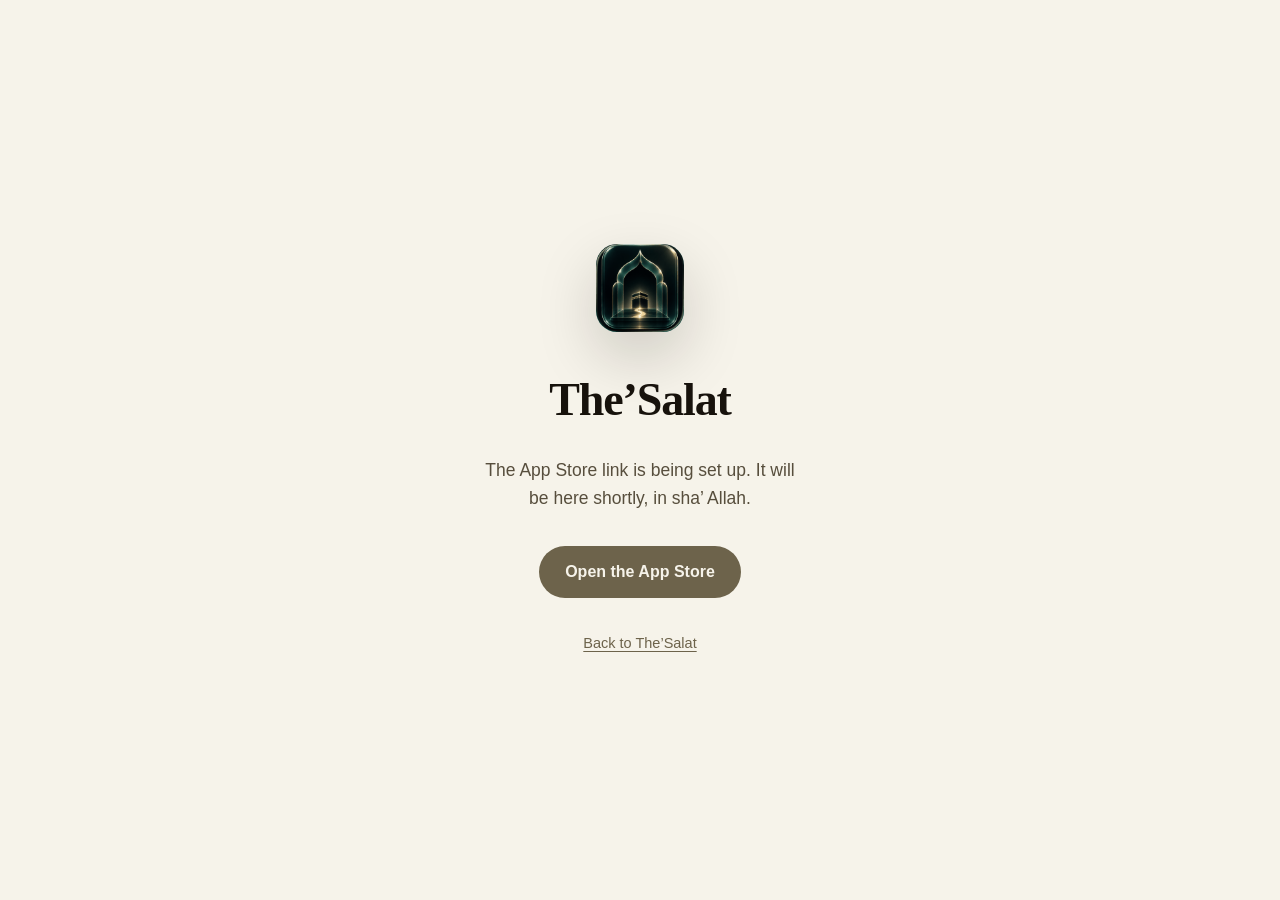
==== download/index.html @ c7c9c53c "The app as it now stands, under the name it now carries The site described an app that had moved on " ====
<!DOCTYPE html>
<html lang="en">
<head>
<meta charset="utf-8">
<meta name="viewport" content="width=device-width, initial-scale=1">
<title>Download The&rsquo;Salat</title>
<meta name="description" content="Download The'Salat on the App Store.">
<meta name="robots" content="noindex, follow">
<meta name="theme-color" media="(prefers-color-scheme: light)" content="#f6f3ea">
<meta name="theme-color" media="(prefers-color-scheme: dark)" content="#16110a">
<link rel="icon" href="../assets/icon.png">
<link rel="apple-touch-icon" href="../assets/icon.png">
<link rel="stylesheet" href="../style.css">
</head>
<body>

<main class="redirect" id="main">
  <img class="mark" src="../assets/icon.png" alt="" width="88" height="88">
  <h1 class="serif">The&rsquo;Salat</h1>

  <p class="line" id="line">Taking you to the App&nbsp;Store.</p>

  <!-- ================================================================
       THE APP STORE LINK. This href is the only one on the whole site.
       Everything else, including the badge in the hero, points at this
       page. Replace the URL below with the real listing URL and the
       whole site is correct.

         https://apps.apple.com/app/id0000000000
                                      ^^^^^^^^^^
       While the id is still all zeros this page knows the link is not
       ready, so it stays put and says so instead of sending anyone to
       a broken App Store page. The moment you paste a real id it
       redirects on its own.
       ================================================================ -->
  <p><a class="btn" id="go" href="https://apps.apple.com/app/id0000000000">Open the App&nbsp;Store <svg class="chev" viewBox="0 0 16 16" fill="none" stroke-width="2" stroke-linecap="round" stroke-linejoin="round" aria-hidden="true"><path d="M6 3.5L10.5 8 6 12.5"/></svg></a></p>

  <p class="back"><a href="../">Back to The&rsquo;Salat</a></p>
</main>

<script>
(function () {
  var go = document.getElementById("go");
  var line = document.getElementById("line");
  var url = go.getAttribute("href");

  // The placeholder id, and nothing else, is what marks the link unset.
  if (url.indexOf("id0000000000") === -1) {
    location.replace(url);
    return;
  }

  document.title = "The’Salat is on its way";
  line.textContent = "The App Store link is being set up. It will be here shortly, in sha’ Allah.";
  go.setAttribute("aria-disabled", "true");
  go.classList.add("is-waiting");
  go.addEventListener("click", function (e) { e.preventDefault(); });
})();
</script>
</body>
</html>
---- style.css ----
/* The'Salat — Bayt: the bilingual editorial.
   ------------------------------------------------------------------
   Typography is the design. Poster-scale New York serif English in
   duet with monumental gold Arabic, set on warm paper with ruled
   lines and a wide asymmetric margin. One emerald accent, spent with
   intent. Screenshots are artifacts placed in the composition.
   Dark mode is "night paper": ink and paper swap roles, the gold
   stays. Fully self-contained: system fonts, inline SVG, no CDNs. */

:root {
  --paper: #f6f3ea;
  --paper-2: #efeadd;
  --ink: #17120c;
  --ink-2: #574e3d;
  --ink-3: #6d634b;
  --rule: rgba(23, 18, 12, 0.22);
  --rule-strong: #17120c;
  --emerald: #1d5a41;
  --emerald-soft: rgba(29, 90, 65, 0.09);
  --gold: #97781f;
  --gold-ghost: rgba(151, 120, 31, 0.22);
  --shadow: 0 24px 60px rgba(23, 18, 12, 0.18);
  --ease-out: cubic-bezier(0.16, 1, 0.3, 1);
  --ease: cubic-bezier(0.3, 0, 0.4, 1);

  /* Motion tokens (transitions.dev scale) */
  --duration-quick: 150ms;
  --duration-fast: 250ms;
  --duration-medium: 350ms;
  --duration-slow: 400ms;
  --ease-smooth-out: cubic-bezier(0.22, 1, 0.36, 1);
}

@media (prefers-color-scheme: dark) {
  :root {
    --paper: #16110a;
    --paper-2: #1d1710;
    --ink: #f0e9d8;
    --ink-2: #beb298;
    --ink-3: #8d8168;
    --rule: rgba(240, 233, 216, 0.24);
    --rule-strong: #f0e9d8;
    --emerald: #7fc4a2;
    --emerald-soft: rgba(127, 196, 162, 0.1);
    --gold: #d3b465;
    --gold-ghost: rgba(211, 180, 101, 0.19);
    --shadow: 0 24px 60px rgba(0, 0, 0, 0.55);
  }
}

* { margin: 0; padding: 0; box-sizing: border-box; }

html { scroll-behavior: smooth; }
@supports (interpolate-size: allow-keywords) {
  html { interpolate-size: allow-keywords; }
}

body {
  font: 17px/1.65 -apple-system, BlinkMacSystemFont, "SF Pro Text", "Segoe UI", sans-serif;
  background: var(--paper);
  color: var(--ink);
  -webkit-font-smoothing: antialiased;
  overflow-x: hidden;
}

.serif { font-family: "New York", "Iowan Old Style", Georgia, "Times New Roman", serif; }
.ar { font-family: "Geeza Pro", "Baghdad", "Al Bayan", "New York", serif; }

h1, h2, h3 { text-wrap: balance; }

a { color: var(--emerald); text-decoration-thickness: 1px; text-underline-offset: 3px; }
a, button, summary { touch-action: manipulation; }
@media (hover: hover) and (pointer: fine) {
  a:hover { text-decoration-thickness: 2px; }
}

:focus-visible {
  outline: 2px solid var(--emerald);
  outline-offset: 3px;
}

.wrap { max-width: 1140px; margin: 0 auto; padding: 0 clamp(20px, 4vw, 48px); position: relative; }

.skip {
  position: absolute; left: 16px; top: -48px; z-index: 100;
  background: var(--emerald); color: var(--paper);
  padding: 10px 18px; font-weight: 600; text-decoration: none;
  transition: top 0.2s var(--ease);
}
.skip:focus-visible { top: 0; }

/* ------------------------------------------------------------------
   Masthead */
nav {
  position: sticky; top: 0; z-index: 50;
  background: color-mix(in srgb, var(--paper) 92%, transparent);
  backdrop-filter: blur(14px);
  -webkit-backdrop-filter: blur(14px);
  border-bottom: 1px solid transparent;
  transition: border-color 0.4s var(--ease);
}
nav.scrolled { border-bottom-color: var(--rule); }
.nav-inner { display: flex; align-items: center; gap: 24px; height: 66px; }
.brand { display: flex; align-items: baseline; gap: 10px; text-decoration: none; color: var(--ink); }
.brand .name { font-size: 24px; font-weight: 600; letter-spacing: -0.01em; }
.brand .ar { font-size: 17px; color: var(--gold); }
.nav-links { margin-left: auto; display: flex; gap: 20px; font-size: 14.5px; align-items: center; }
.nav-links a {
  color: var(--ink-2); text-decoration: none;
  position: relative; padding: 10px 0;
  transition: color var(--duration-quick) ease;
}
.nav-links a::after {
  content: ""; position: absolute; left: 0; right: 0; bottom: 4px;
  height: 1px; background: var(--emerald);
  transform: scaleX(0); transform-origin: left center;
  transition: transform var(--duration-fast) var(--ease-smooth-out);
}
@media (hover: hover) and (pointer: fine) {
  .nav-links a:hover { color: var(--emerald); }
  .nav-links a:hover::after { transform: scaleX(1); }
}
.chip {
  font-size: 11px; letter-spacing: 0.14em; text-transform: uppercase; font-weight: 700;
  color: var(--ink-2); border: 1px solid var(--rule); padding: 6px 12px; border-radius: 999px;
  white-space: nowrap;
}
.menu-btn {
  display: none; margin-left: auto;
  width: 42px; height: 42px;
  background: transparent; border: 1px solid var(--rule);
  color: var(--ink); font-size: 19px; line-height: 1; cursor: pointer;
  transition: transform 0.15s var(--ease-out);
}
.menu-btn:active { transform: scale(0.94); }

/* ------------------------------------------------------------------
   Editorial grammar */
.rule-x {
  height: 1px; background: var(--rule); border: 0;
  transform-origin: left center;
}
.reveal-rule { transform: scaleX(0); transition: transform 1.1s var(--ease-out); }
.reveal-rule.in { transform: scaleX(1); }

.meta {
  font-size: 11.5px; letter-spacing: 0.2em; text-transform: uppercase;
  color: var(--ink-2); font-weight: 700;
}
.meta .sep { color: var(--gold); margin: 0 6px; }

/* Monumental ghost Arabic behind a section. Drifts slower than the page
   (JS writes the `translate` property) so it reads as a deeper layer. */
.ghost {
  position: absolute; z-index: 0;
  font-size: clamp(150px, 22vw, 320px);
  line-height: 1.1;
  color: var(--gold-ghost);
  pointer-events: none;
  user-select: none;
  white-space: nowrap;
  will-change: translate;
}

section, header.hero { position: relative; overflow: hidden; }

/* Line-rise reveal for display type */
.rise { display: block; overflow: hidden; }
.rise > span { display: block; transform: translateY(110%); transition: transform 0.9s var(--ease-out); }
.in .rise > span { transform: none; }
.in .rise:nth-of-type(2) > span { transition-delay: 0.08s; }
.in .rise:nth-of-type(3) > span { transition-delay: 0.16s; }

.reveal { opacity: 0; transform: translateY(22px); transition: opacity 0.8s var(--ease-out), transform 0.8s var(--ease-out); }
.reveal.in { opacity: 1; transform: none; }
.stagger > * { opacity: 0; transform: translateY(18px); transition: opacity 0.7s var(--ease-out), transform 0.7s var(--ease-out); }
.stagger.in > * { opacity: 1; transform: none; }
.stagger.in > *:nth-child(2) { transition-delay: 0.07s; }
.stagger.in > *:nth-child(3) { transition-delay: 0.14s; }
.stagger.in > *:nth-child(4) { transition-delay: 0.21s; }
.stagger.in > *:nth-child(5) { transition-delay: 0.28s; }
.stagger.in > *:nth-child(6) { transition-delay: 0.35s; }
.stagger.done > * { transition-delay: 0s; }

/* ------------------------------------------------------------------
   Hero */
header.hero { padding: clamp(30px, 4vw, 48px) 0 clamp(40px, 5vw, 64px); }
.hero .ghost { top: -0.18em; right: -0.06em; }
.hero .meta-row { margin-top: 10px; display: flex; align-items: center; gap: 16px; }
.hero .meta-row .rule-x { flex: 1; }
h1.display {
  margin-top: clamp(20px, 3vw, 34px);
  font-size: clamp(44px, 7vw, 92px);
  line-height: 1;
  font-weight: 600;
  letter-spacing: -0.025em;
}
h1.display em { font-style: italic; color: var(--emerald); letter-spacing: -0.02em; padding-right: 0.06em; }
.hero .after-rule { margin-top: clamp(20px, 2.6vw, 32px); }
.hero-foot {
  margin-top: clamp(22px, 3vw, 34px);
  display: grid; grid-template-columns: minmax(0, 1.1fr) minmax(0, 0.9fr);
  gap: clamp(28px, 5vw, 72px);
  align-items: start;
}
.standfirst { font-size: clamp(18px, 1.6vw, 21px); line-height: 1.6; color: var(--ink-2); max-width: 44ch; }
.standfirst strong { color: var(--ink); font-weight: 600; }
.hero-ctas { margin-top: 26px; display: flex; gap: 14px; flex-wrap: wrap; align-items: center; }

/* Promise strip: its own slim band under the hero, not part of the hero stack */
.promise { padding: 0 0 clamp(28px, 4vw, 40px); }
.promise .free-line {
  border-top: 1px solid var(--rule);
  padding-top: 18px;
  font-size: 14px; color: var(--ink-2);
  display: flex; gap: 8px 22px; flex-wrap: wrap;
}
.free-line span { display: inline-flex; align-items: center; gap: 6px; }
.free-line svg { width: 13px; height: 13px; stroke: var(--gold); }

.hero-shot { position: relative; min-height: 320px; }
.hero-shot .phone {
  position: absolute; right: clamp(-36px, -2vw, 0px); top: -104px;
  transform: rotate(6deg);
  --pw: min(336px, 27vw);
}

.btn {
  display: inline-flex; align-items: center; gap: 8px;
  padding: 13px 26px; border-radius: 999px;
  background: var(--emerald); color: var(--paper);
  font-weight: 600; font-size: 16px; text-decoration: none;
  transition: transform var(--duration-quick) var(--ease-out), filter var(--duration-quick) ease;
}
@media (prefers-color-scheme: dark) {
  .btn { color: #0d2419; }
}
.btn .chev { width: 14px; height: 14px; stroke: currentColor; transition: transform var(--duration-fast) var(--ease-smooth-out); }
@media (hover: hover) and (pointer: fine) {
  .btn:hover { filter: brightness(1.08); }
  .btn:hover .chev { transform: translateX(3px); }
}
.btn:active { transform: scale(0.97); }
.store-badge {
  display: inline-flex; align-items: center; gap: 11px;
  padding: 10px 18px; border-radius: 14px;
  background: var(--ink); color: var(--paper);
}
.store-badge svg { width: 26px; height: 26px; fill: currentColor; }
.store-badge .bt { text-align: left; line-height: 1.15; }
.store-badge .bt small { display: block; font-size: 10.5px; letter-spacing: 0.03em; opacity: 0.75; }
.store-badge .bt b { font-size: 19px; font-weight: 600; font-family: -apple-system, BlinkMacSystemFont, sans-serif; }
.store-badge[aria-disabled="true"] { opacity: 0.75; cursor: default; }
/* The badge is a live link now that the app has shipped. */
a.store-badge {
  text-decoration: none;
  transition: transform var(--duration-quick) var(--ease-out), opacity var(--duration-quick) ease;
}
@media (hover: hover) and (pointer: fine) {
  a.store-badge:hover { opacity: 0.85; }
}
a.store-badge:active { transform: scale(0.97); }

/* ------------------------------------------------------------------
   Editorial spreads */
.spread { padding: clamp(64px, 8vw, 104px) 0; }
.spread .top-rule { margin-bottom: clamp(40px, 6vw, 64px); }
.spread .grid {
  display: grid; grid-template-columns: minmax(0, 1.05fr) minmax(0, 0.95fr);
  gap: clamp(32px, 6vw, 88px);
  align-items: center;
  position: relative; z-index: 1;
}
.spread.flip .grid > .shot { order: -1; }
.spread h2 {
  font-size: clamp(34px, 4.6vw, 60px);
  line-height: 1.02;
  font-weight: 600;
  letter-spacing: -0.02em;
}
.spread h2 em { font-style: italic; color: var(--emerald); }
.spread .lede { margin-top: 20px; font-size: 18.5px; color: var(--ink-2); max-width: 46ch; }
.spread ul.points { margin-top: 26px; list-style: none; max-width: 52ch; }
.spread ul.points li {
  padding: 13px 0; border-top: 1px solid var(--rule);
  color: var(--ink-2); font-size: 16.5px; line-height: 1.55;
}
.spread ul.points li:last-child { border-bottom: 1px solid var(--rule); }
.spread ul.points strong { color: var(--ink); font-weight: 600; }
.spread .shot { justify-self: center; position: relative; }
.spread .shot .phone { will-change: transform; }
.spread .shot figcaption {
  margin-top: 14px; font-size: 13.5px; color: var(--ink-3);
  text-align: center; max-width: 34ch; margin-inline: auto;
}

/* ghost placement per spread: anchored over the phone column, clear of copy */
#nearby .ghost { top: 0.05em; right: -0.06em; }
#day .ghost { bottom: -0.12em; left: -0.06em; }
#widget .ghost { top: 0.02em; right: -0.06em; }
#reminders .ghost { bottom: -0.12em; left: -0.06em; }

/* Centered teaching spread */
.spread.center-spread { text-align: center; }
.spread.center-spread .ghost { top: -0.1em; left: 50%; transform: translateX(-50%); }
.spread.center-spread h2 { font-size: clamp(38px, 5.4vw, 72px); max-width: 14ch; margin-inline: auto; }
.spread.center-spread .lede { margin-inline: auto; max-width: 54ch; }
.spread.center-spread .shot { margin-top: 44px; position: relative; z-index: 1; }
.spread.center-spread .phone { --pw: min(300px, 74vw); }

/* ------------------------------------------------------------------
   iPhone frame — iPhone Pro Max geometry (6.9" screens are 1320x2868;
   outer shell lands at the real 77.6x163mm proportions). The ::before
   layer draws the physical side controls just proud of the shell:
   Action button and volume up/down on the left, side button on the
   right, each with a vertical metal sheen. */
.phone {
  --pw: min(320px, 76vw);
  width: var(--pw);
  position: relative;
  border-radius: calc(var(--pw) * 0.172);
  padding: calc(var(--pw) * 0.042);
  background: linear-gradient(165deg, #33383c, #15181a 36%, #0b0d0e 84%);
  border: 1px solid rgba(255, 255, 255, 0.16);
  box-shadow:
    var(--shadow),
    inset 0 1px 0 rgba(255, 255, 255, 0.1),
    inset 0 0 0 2px rgba(255, 255, 255, 0.05),
    inset 0 0 0 5px rgba(0, 0, 0, 0.6);
  display: inline-block;
}
.phone::before {
  content: "";
  position: absolute; inset: calc(var(--pw) * -0.007);
  border-radius: inherit;
  pointer-events: none;
  z-index: -1;
  background:
    /* action button (left, high) */
    linear-gradient(180deg, #3b4043, #202426 15%, #14171a 85%, #060708) left 0 top 18% / calc(var(--pw) * 0.018) 4.2% no-repeat,
    /* volume up / down (left) */
    linear-gradient(180deg, #3b4043, #202426 15%, #14171a 85%, #060708) left 0 top 27.5% / calc(var(--pw) * 0.018) 7% no-repeat,
    linear-gradient(180deg, #3b4043, #202426 15%, #14171a 85%, #060708) left 0 top 37% / calc(var(--pw) * 0.018) 7% no-repeat,
    /* side button (right) */
    linear-gradient(180deg, #3b4043, #202426 15%, #14171a 85%, #060708) right 0 top 29% / calc(var(--pw) * 0.018) 10.5% no-repeat;
}
.phone::after {
  content: "";
  position: absolute; inset: 0;
  border-radius: inherit;
  pointer-events: none;
  background: linear-gradient(100deg, transparent 20%, rgba(255, 255, 255, 0.08) 47%, transparent 55%);
}
.phone img, .phone video {
  display: block; width: 100%;
  aspect-ratio: 1320 / 2868; object-fit: cover;
  border-radius: calc(var(--pw) * 0.13);
}

/* ------------------------------------------------------------------
   Themes */
#themes { padding: clamp(64px, 8vw, 104px) 0; text-align: center; }
#themes h2 { font-size: clamp(34px, 4.6vw, 60px); font-weight: 600; letter-spacing: -0.02em; line-height: 1.05; }
#themes .lede { margin: 18px auto 0; font-size: 18.5px; color: var(--ink-2); max-width: 56ch; }
.themes-strip {
  margin-top: 48px;
  display: flex; justify-content: center; align-items: flex-end; gap: clamp(14px, 3vw, 34px);
  flex-wrap: wrap;
}
.themes-strip .phone { --pw: min(250px, 70vw); }
.themes-strip .t { text-align: center; }
.themes-strip .t.mid { transform: translateY(-22px); }
.themes-strip figcaption { margin-top: 12px; font-size: 14px; color: var(--ink-2); font-style: italic; }
.theme-roll { margin: 36px auto 0; max-width: 66ch; font-size: 15.5px; color: var(--ink-2); line-height: 1.8; }
.theme-roll b { color: var(--ink); font-weight: 600; }

/* ------------------------------------------------------------------
   How the times stay right — the trust ledger, ruled like the details */
#trust { padding: clamp(64px, 8vw, 104px) 0; }
#trust .ghost { bottom: -0.14em; left: -0.06em; }
#trust > .wrap { position: relative; z-index: 1; }
#trust .lede { margin-top: 20px; font-size: 18.5px; color: var(--ink-2); max-width: 66ch;
  text-align: justify; text-justify: inter-word; hyphens: auto; -webkit-hyphens: auto; }

/* ------------------------------------------------------------------
   Why The'Salat — two ruled columns */
#mission { padding: clamp(64px, 8vw, 104px) 0; }
#mission .lede { margin-top: 20px; font-size: 18.5px; color: var(--ink-2); max-width: 66ch;
  text-align: justify; text-justify: inter-word; hyphens: auto; -webkit-hyphens: auto; }
.versus {
  margin-top: 48px;
  display: grid; grid-template-columns: 1fr 1fr;
  border-top: 2px solid var(--rule-strong);
}
.versus .col { padding: 30px clamp(18px, 3vw, 40px) 8px 0; }
.versus .col + .col { border-left: 1px solid var(--rule); padding-left: clamp(18px, 3vw, 40px); padding-right: 0; }
.versus h3 { font-size: 21px; font-weight: 600; letter-spacing: -0.01em; margin-bottom: 18px; }
.versus .col.other h3 { color: var(--ink-3); }
.versus .col.salat h3 { color: var(--emerald); }
.versus ul { list-style: none; }
.versus li {
  padding: 12px 0 12px 30px; position: relative;
  color: var(--ink-2); font-size: 16px; line-height: 1.55;
  border-top: 1px solid var(--rule);
}
.versus li::before {
  position: absolute; left: 0; top: 13px;
  font-size: 14px; font-weight: 700;
}
.versus .col.other li::before { content: "✕"; color: var(--ink-3); }
.versus .col.salat li::before { content: "✓"; color: var(--emerald); }
.versus .col.salat li strong { color: var(--ink); }
#mission .coda { margin-top: 44px; font-size: 18.5px; color: var(--ink-2); max-width: 66ch;
  text-align: justify; text-justify: inter-word; hyphens: auto; -webkit-hyphens: auto; }
#mission .coda .ar { color: var(--gold); }

/* ------------------------------------------------------------------
   Details — ruled editorial list */
#features { padding: clamp(64px, 8vw, 104px) 0; }
#features h2 { font-size: clamp(34px, 4.6vw, 60px); font-weight: 600; letter-spacing: -0.02em; line-height: 1.05; }
.details-list {
  margin-top: 40px;
  display: grid; grid-template-columns: 1fr 1fr;
  column-gap: clamp(32px, 6vw, 88px);
}
.detail { padding: 22px 0; border-top: 1px solid var(--rule); }
.detail h3 { font-size: 18px; font-weight: 600; letter-spacing: -0.01em; }
.detail h3::before { content: "◆"; color: var(--gold); font-size: 10px; vertical-align: 3px; margin-right: 10px; }
.detail p { margin-top: 7px; color: var(--ink-2); font-size: 15.5px; line-height: 1.6; }

/* ------------------------------------------------------------------
   FAQ */
#faq { padding: clamp(64px, 8vw, 104px) 0; }
#faq h2 { font-size: clamp(34px, 4.6vw, 60px); font-weight: 600; letter-spacing: -0.02em; line-height: 1.05; }
.faq { margin-top: 36px; max-width: 780px; }
.faq details { border-top: 1px solid var(--rule); }
.faq details:last-child { border-bottom: 1px solid var(--rule); }
.faq summary {
  cursor: pointer; list-style: none; padding: 20px 0;
  font-size: 18px; font-weight: 600; color: var(--ink);
  display: flex; justify-content: space-between; align-items: center; gap: 16px;
  transition: color var(--duration-quick) ease;
}
@media (hover: hover) and (pointer: fine) {
  .faq summary:hover { color: var(--emerald); }
}
.faq summary::-webkit-details-marker { display: none; }
.faq summary::after {
  content: "+"; color: var(--gold); font-size: 26px; font-weight: 300; line-height: 1;
  transition: transform var(--duration-fast) var(--ease-smooth-out);
}
.faq details[open] summary::after { transform: rotate(45deg); }
/* Close (to base state) reads the base duration: faster than the open */
.faq details::details-content {
  block-size: 0; overflow: clip;
  transition: block-size var(--duration-fast) var(--ease-smooth-out), content-visibility var(--duration-fast) allow-discrete;
}
.faq details[open]::details-content {
  block-size: auto;
  transition-duration: var(--duration-medium);
}
.faq details p { color: var(--ink-2); font-size: 16px; padding: 0 0 22px; margin: 0; max-width: 68ch;
  text-align: justify; text-justify: inter-word; hyphens: auto; -webkit-hyphens: auto; }

/* ------------------------------------------------------------------
   For masjids — the one drenched moment */
#masjids { padding: clamp(64px, 8vw, 104px) 0 0; }
.band {
  position: relative; overflow: hidden;
  background: #1d5a41; color: #f6f3ea;
  padding: clamp(56px, 8vw, 96px) 0;
}
.band .ghost { color: rgba(246, 243, 234, 0.07); top: -0.15em; right: -0.05em; }
.band .inner { position: relative; z-index: 1; max-width: 720px; }
.band h2 { font-size: clamp(34px, 4.6vw, 58px); font-weight: 600; letter-spacing: -0.02em; line-height: 1.04; }
.band p { margin-top: 20px; font-size: 18px; line-height: 1.65; color: rgba(246, 243, 234, 0.85); max-width: 56ch; }
.band .btn { margin-top: 30px; background: #e9d18b; color: #241c07; }
.band .btn:hover { filter: brightness(1.04); }

/* ------------------------------------------------------------------
   Footer */
footer { padding: clamp(48px, 6vw, 72px) 0 64px; }
footer .rule-x.heavy { height: 2px; background: var(--rule-strong); margin-bottom: 40px; }
.foot-dua { text-align: center; font-size: 24px; color: var(--gold); }
.foot-dua .tr {
  display: block; margin-top: 8px;
  font-family: -apple-system, BlinkMacSystemFont, sans-serif;
  font-size: 11.5px; letter-spacing: 0.18em; text-transform: uppercase; color: var(--ink-3);
}
.foot { margin-top: 40px; display: flex; gap: 24px; flex-wrap: wrap; align-items: center; font-size: 14.5px; color: var(--ink-3); }
.foot .links { margin-left: auto; display: flex; gap: 20px; }
.foot a { color: var(--ink-2); text-decoration: none; border-bottom: 1px solid var(--rule); transition: color var(--duration-quick) ease, border-color var(--duration-quick) ease; }
@media (hover: hover) and (pointer: fine) {
  .foot a:hover { color: var(--emerald); border-bottom-color: var(--emerald); }
}

/* ------------------------------------------------------------------
   Legal / support pages */
.doc { max-width: 760px; margin: 0 auto; padding: 56px 24px 90px; }
.doc h1 { font-size: clamp(34px, 4.5vw, 48px); font-weight: 600; letter-spacing: -0.02em; margin-bottom: 8px; }
.doc .date { color: var(--ink-3); font-size: 13px; letter-spacing: 0.08em; text-transform: uppercase; margin-bottom: 8px; }
.doc > .date + * { margin-top: 30px; }
.doc h2 { font-size: 23px; margin: 40px 0 12px; padding-top: 18px; border-top: 1px solid var(--rule); }
.doc p, .doc li { color: var(--ink-2); text-align: justify; text-justify: inter-word; hyphens: auto; -webkit-hyphens: auto; }
.doc ul, .doc ol { padding-left: 22px; margin: 12px 0; }
.doc ol li::marker { color: var(--gold); font-variant-numeric: tabular-nums; }
.doc li { margin: 8px 0; }
.doc strong, .doc em { color: var(--ink); }

/* ------------------------------------------------------------------
   /download — the one shareable link that hands people to the App Store.
   Almost nobody reads this page; it is gone in a blink. It still gets the
   paper and the serif, because the blink is the only thing some visitors
   will ever have seen of the site. */
.redirect {
  min-height: 100svh;
  display: flex; flex-direction: column; align-items: center; justify-content: center;
  gap: 4px;
  padding: 40px 24px; text-align: center;
}
.redirect .mark {
  width: 88px; height: 88px; border-radius: 21px;
  box-shadow: var(--shadow);
  margin-bottom: 26px;
}
.redirect h1 { font-size: clamp(34px, 5vw, 46px); font-weight: 600; letter-spacing: -0.025em; }
.redirect .line {
  margin-top: 14px; margin-bottom: 30px;
  color: var(--ink-2); font-size: 17.5px; line-height: 1.6;
  max-width: 34ch;
}
.redirect .btn.is-waiting { background: var(--ink-3); cursor: default; }
.redirect .btn.is-waiting .chev { display: none; }
.redirect .back { margin-top: 30px; font-size: 14.5px; }
.redirect .back a { color: var(--ink-3); }

/* Demo page */
#motion { padding: clamp(56px, 7vw, 90px) 0; text-align: center; }
#motion h2 { font-size: clamp(34px, 4.6vw, 60px); font-weight: 600; letter-spacing: -0.02em; line-height: 1.05; }
#motion .lede { margin: 18px auto 0; font-size: 18.5px; color: var(--ink-2); max-width: 58ch; }
#motion .phone { --pw: min(290px, 72vw); margin-top: 40px; }
.motion-ctl {
  margin-top: 22px;
  display: inline-flex; align-items: center; gap: 8px;
  padding: 9px 18px; border-radius: 999px;
  background: transparent; border: 1px solid var(--rule);
  color: var(--ink-2); font-size: 14px; cursor: pointer;
  transition: border-color 0.2s ease, color 0.2s ease, transform 0.15s var(--ease-out);
}
@media (hover: hover) and (pointer: fine) {
  .motion-ctl:hover { border-color: var(--emerald); color: var(--emerald); }
}
.motion-ctl:active { transform: scale(0.96); }

/* ------------------------------------------------------------------
   Reduced motion */
@media (prefers-reduced-motion: reduce) {
  html { scroll-behavior: auto; }
  .reveal, .stagger > * { opacity: 1; transform: none; transition: none; }
  .rise > span { transform: none; transition: none; }
  .reveal-rule { transform: none; transition: none; }
  .faq details::details-content { transition: none; }
  .btn, .menu-btn, .motion-ctl, .btn .chev, .nav-links a::after { transition: none; }
  .btn:active, .menu-btn:active, .motion-ctl:active { transform: none; }
}

/* ------------------------------------------------------------------
   Responsive */
@media (max-width: 980px) {
  .hero-shot .phone { --pw: min(240px, 28vw); }
}
@media (max-width: 900px) {
  h1.display { max-width: none; }
  .hero-foot { grid-template-columns: 1fr; }
  .hero-shot { min-height: 0; margin-top: 10px; }
  .hero-shot .phone { position: static; transform: rotate(3deg); --pw: min(260px, 62vw); }
  .spread .grid { grid-template-columns: 1fr; }
  .spread .grid > .shot, .spread.flip .grid > .shot { order: -1; }
  .spread .shot .phone { --pw: min(280px, 64vw); }
  .versus { grid-template-columns: 1fr; }
  .versus .col + .col { border-left: 0; padding-left: 0; border-top: 1px solid var(--rule); margin-top: 8px; padding-top: 22px; }
  .details-list { grid-template-columns: 1fr; }
  .themes-strip .t.mid { transform: none; }
  .ghost { font-size: clamp(120px, 30vw, 200px); }
}
@media (max-width: 700px) {
  .menu-btn { display: grid; place-items: center; }
  .nav-links {
    display: none;
    position: absolute; top: 100%; left: 0; right: 0;
    flex-direction: column; align-items: flex-start;
    gap: 18px; padding: 20px 24px 26px;
    background: color-mix(in srgb, var(--paper) 96%, transparent);
    backdrop-filter: blur(14px); -webkit-backdrop-filter: blur(14px);
    border-bottom: 1px solid var(--rule);
  }
  nav.open .nav-links { display: flex; }
  .nav-links a { font-size: 17px; }
  .themes-strip {
    flex-wrap: nowrap; justify-content: flex-start;
    overflow-x: auto; scroll-snap-type: x mandatory;
    padding: 8px 6px 20px; -webkit-overflow-scrolling: touch;
    scrollbar-width: none;
  }
  .themes-strip::-webkit-scrollbar { display: none; }
  .themes-strip .t { flex: 0 0 auto; scroll-snap-align: center; }
  .themes-strip .phone { width: 58vw; }
  .free-line { gap: 10px 14px; font-size: 13px; }
  .foot { justify-content: center; text-align: center; }
  .foot .links { margin-left: 0; }
}
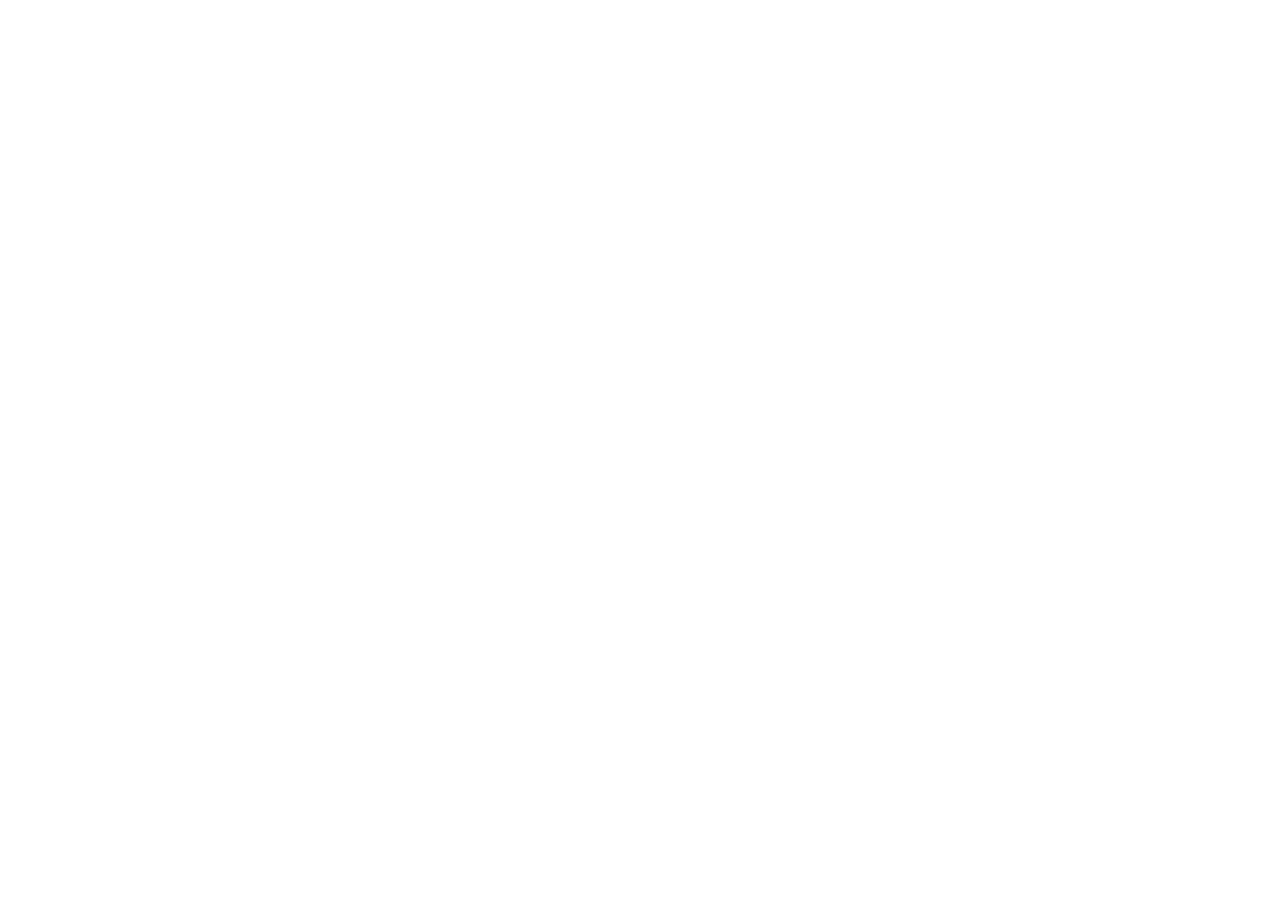
==== commit 19e6591a: "Update App Store link in index.html" ====
--- a/download/index.html
+++ b/download/index.html
@@ -33,7 +33,7 @@
        a broken App Store page. The moment you paste a real id it
        redirects on its own.
        ================================================================ -->
-  <p><a class="btn" id="go" href="https://apps.apple.com/app/id0000000000">Open the App&nbsp;Store <svg class="chev" viewBox="0 0 16 16" fill="none" stroke-width="2" stroke-linecap="round" stroke-linejoin="round" aria-hidden="true"><path d="M6 3.5L10.5 8 6 12.5"/></svg></a></p>
+  <p><a class="btn" id="go" href="https://apps.apple.com/app/id6802524468">Open the App&nbsp;Store <svg class="chev" viewBox="0 0 16 16" fill="none" stroke-width="2" stroke-linecap="round" stroke-linejoin="round" aria-hidden="true"><path d="M6 3.5L10.5 8 6 12.5"/></svg></a></p>
 
   <p class="back"><a href="../">Back to The&rsquo;Salat</a></p>
 </main>
--- a/style.css
+++ b/style.css
@@ -583,7 +583,12 @@
   .themes-strip .t.mid { transform: none; }
   .ghost { font-size: clamp(120px, 30vw, 200px); }
 }
-@media (max-width: 700px) {
+/* The nav collapses well before the rest of the layout does. Measured: the
+   brand plus the eight links need 1065px, and below that the row does not
+   wrap, it squeezes, so "The app" and "Why The'Salat" break across two lines
+   inside their own boxes. 1080 keeps a margin over that. Re-measure if a link
+   is ever added or renamed. */
+@media (max-width: 1080px) {
   .menu-btn { display: grid; place-items: center; }
   .nav-links {
     display: none;
@@ -596,6 +601,8 @@
   }
   nav.open .nav-links { display: flex; }
   .nav-links a { font-size: 17px; }
+}
+@media (max-width: 700px) {
   .themes-strip {
     flex-wrap: nowrap; justify-content: flex-start;
     overflow-x: auto; scroll-snap-type: x mandatory;
